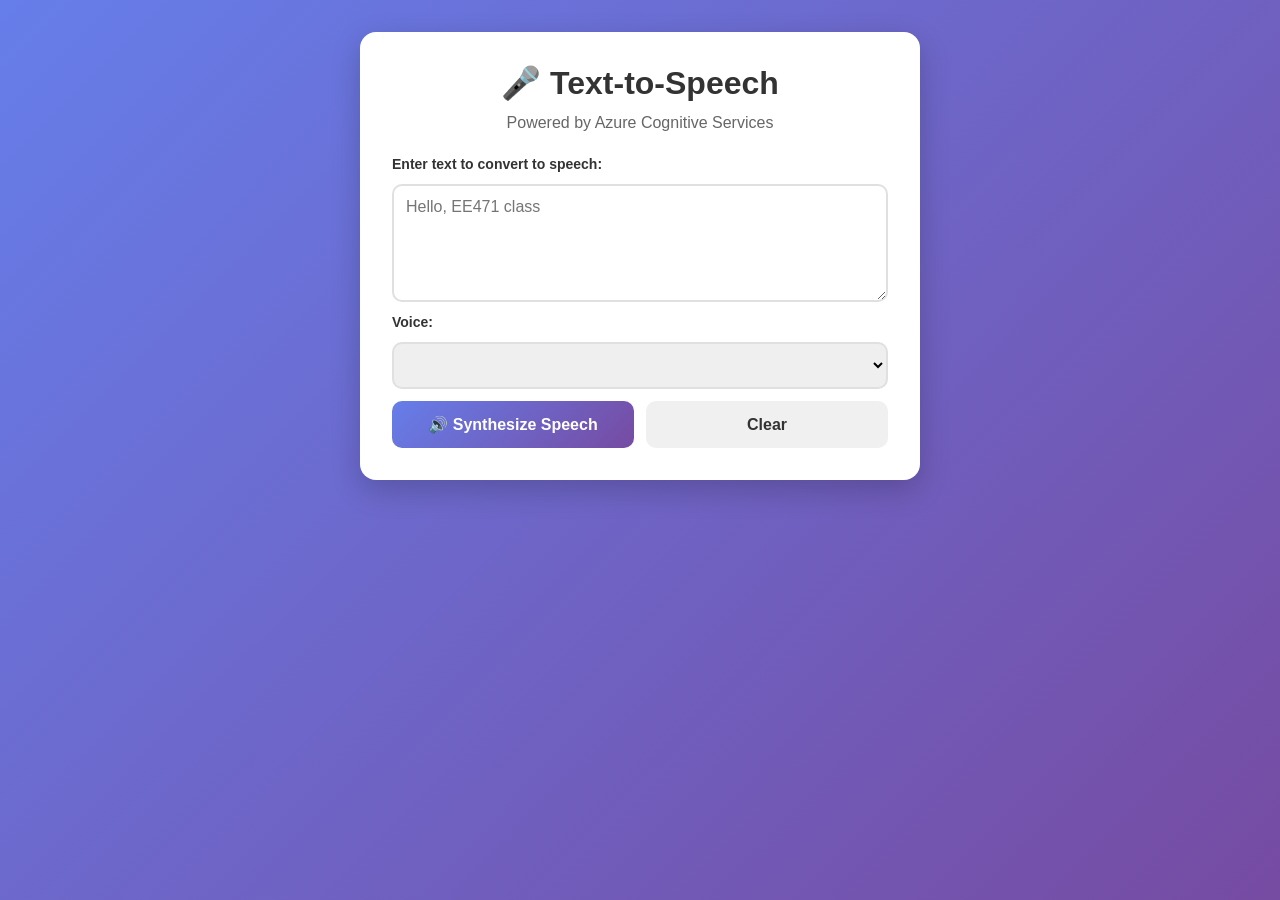
==== Week-5-Task-1/static/index.html @ a9244136 "week 5 - part 1: text-to-speech" ====
<!DOCTYPE html>
<html lang="en">
<head>
  <meta charset="UTF-8">
  <meta name="viewport" content="width=device-width, initial-scale=1.0">
  <title>Text-to-Speech</title>
  <link rel="stylesheet" href="style.css">
</head>
<body>
  <main class="card">
    <h1>🎤 Text-to-Speech</h1>
    <p class="subtitle">Powered by Azure Cognitive Services</p>

    <label for="tts-text">Enter text to convert to speech:</label>
    <textarea id="tts-text" rows="5" placeholder="Hello, EE471 class"></textarea>

    <label for="tts-voice">Voice:</label>
    <select id="tts-voice"></select>

    <div class="buttons">
      <button id="tts-speak" class="btn btn--primary">🔊 Synthesize Speech</button>
      <button id="tts-clear" class="btn btn--light">Clear</button>
    </div>

    <div id="tts-status" class="status" hidden></div>

    <section id="tts-result" class="result" hidden>
      <h2>Generated Audio:</h2>
      <audio id="tts-audio" controls></audio>
      <a id="tts-download" class="btn btn--blue" download="speech.wav">⬇️ Download Audio</a>
    </section>
  </main>

  <script src="script.js"></script>
</body>
</html>
---- Week-5-Task-1/static/style.css ----
* { box-sizing: border-box; }

body {
  margin: 0;
  min-height: 100vh;
  display: flex;
  justify-content: center;
  align-items: flex-start;
  padding: 32px 16px;
  font-family: "Segoe UI", Arial, sans-serif;
  background: linear-gradient(135deg, #667eea 0%, #764ba2 100%);
  color: #333;
}

.card {
  width: 560px;
  max-width: 100%;
  background: #fff;
  border-radius: 16px;
  padding: 32px;
  box-shadow: 0 10px 30px rgba(0, 0, 0, 0.2);
  display: flex;
  flex-direction: column;
  gap: 12px;
}

h1 { margin: 0; text-align: center; font-size: 32px; }
h2 { margin: 0 0 12px; font-size: 18px; }
.subtitle { margin: 0 0 12px; text-align: center; color: #666; }
label { font-weight: 600; font-size: 14px; }

textarea, select {
  width: 100%;
  padding: 12px;
  border: 2px solid #e0e0e0;
  border-radius: 10px;
  font: inherit;
}
textarea { resize: vertical; }
textarea:focus, select:focus { outline: none; border-color: #667eea; }

.buttons { display: flex; gap: 12px; }
.btn {
  flex: 1;
  padding: 14px;
  border: none;
  border-radius: 10px;
  font: inherit;
  font-weight: 700;
  cursor: pointer;
  text-align: center;
  text-decoration: none;
}
.btn:disabled { opacity: 0.6; cursor: wait; }
.btn--primary { background: linear-gradient(135deg, #667eea, #764ba2); color: #fff; }
.btn--light   { background: #f0f0f0; color: #333; }
.btn--blue    { display: block; background: #2196f3; color: #fff; margin-top: 12px; }

.status {
  padding: 12px;
  border-radius: 10px;
  text-align: center;
  font-weight: 600;
}
.status--ok    { background: #e8f8e8; color: #2e9e2e; border: 1px solid #bfe8bf; }
.status--error { background: #fdecea; color: #c62828; border: 1px solid #f5c2c0; }
.status--busy  { background: #eef2ff; color: #4f46e5; border: 1px solid #c7d2fe; }

.result {
  background: #f8f8f8;
  border: 2px solid #e0e0e0;
  border-radius: 12px;
  padding: 20px;
}
audio { width: 100%; }
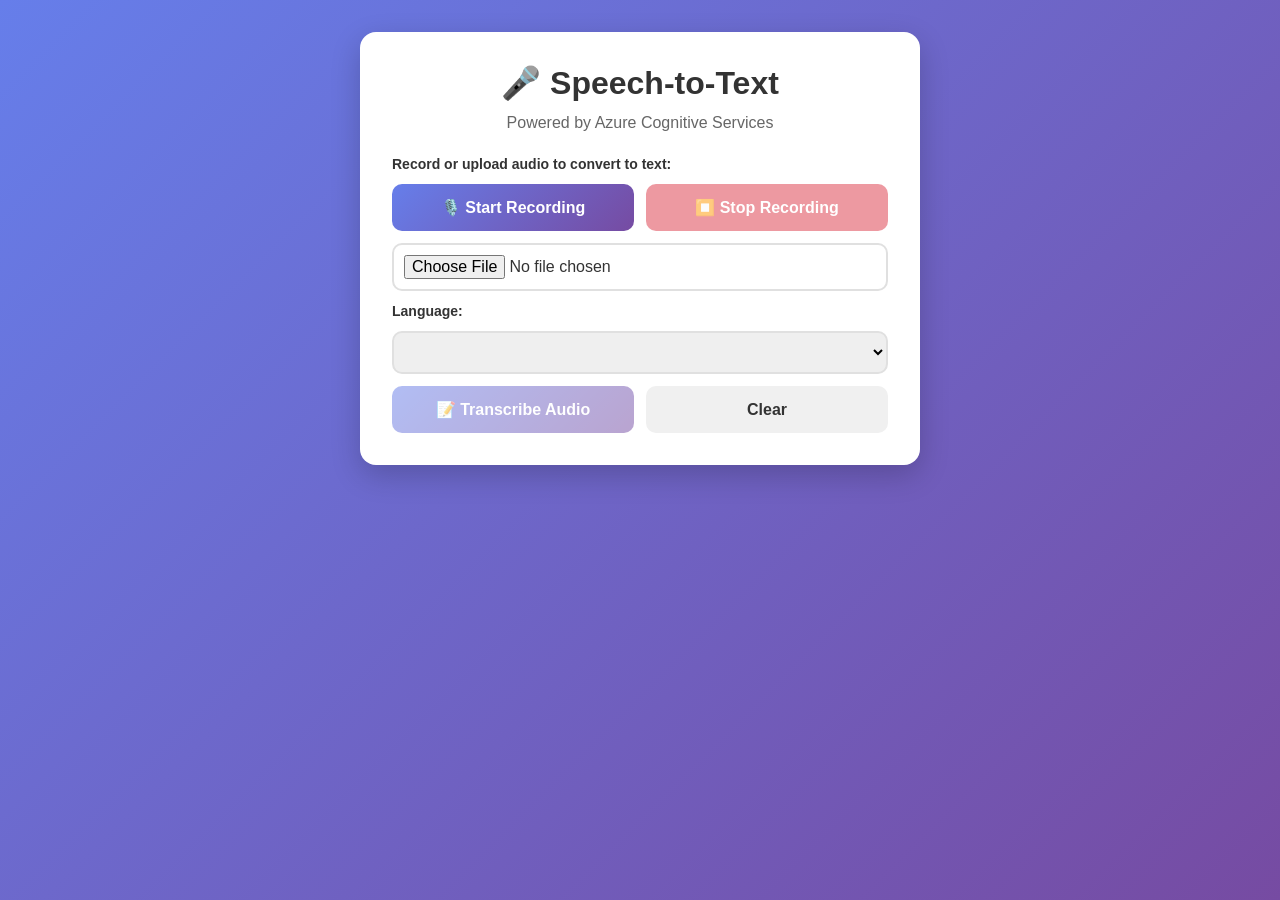
==== commit 5b959b6d: "week 5 - part 2: speech-to-text" ====
--- a/Week-5-Task-1/static/index.html
+++ b/Week-5-Task-1/static/index.html
@@ -3,32 +3,38 @@
 <head>
   <meta charset="UTF-8">
   <meta name="viewport" content="width=device-width, initial-scale=1.0">
-  <title>Text-to-Speech</title>
+  <title>Speech-to-Text</title>
   <link rel="stylesheet" href="style.css">
 </head>
 <body>
   <main class="card">
-    <h1>🎤 Text-to-Speech</h1>
+    <h1>🎤 Speech-to-Text</h1>
     <p class="subtitle">Powered by Azure Cognitive Services</p>
 
-    <label for="tts-text">Enter text to convert to speech:</label>
-    <textarea id="tts-text" rows="5" placeholder="Hello, EE471 class"></textarea>
+    <label>Record or upload audio to convert to text:</label>
+    <div class="buttons">
+      <button id="stt-start" class="btn btn--primary">🎙️ Start Recording</button>
+      <button id="stt-stop" class="btn btn--red" disabled>⏹️ Stop Recording</button>
+    </div>
+    <input id="stt-file" type="file" accept="audio/*">
 
-    <label for="tts-voice">Voice:</label>
-    <select id="tts-voice"></select>
+    <label for="stt-language">Language:</label>
+    <select id="stt-language"></select>
+
+    <div id="stt-recording" class="status status--recording" hidden>● Recording…</div>
 
     <div class="buttons">
-      <button id="tts-speak" class="btn btn--primary">🔊 Synthesize Speech</button>
-      <button id="tts-clear" class="btn btn--light">Clear</button>
+      <button id="stt-transcribe" class="btn btn--primary" disabled>📝 Transcribe Audio</button>
+      <button id="stt-clear" class="btn btn--light">Clear</button>
     </div>
 
-    <div id="tts-status" class="status" hidden></div>
+    <section id="stt-result" class="result result--blue" hidden>
+      <h2>Transcription:</h2>
+      <p id="stt-text" class="transcript"></p>
+      <button id="stt-copy" class="btn btn--light btn--small">📋 Copy Text</button>
+    </section>
 
-    <section id="tts-result" class="result" hidden>
-      <h2>Generated Audio:</h2>
-      <audio id="tts-audio" controls></audio>
-      <a id="tts-download" class="btn btn--blue" download="speech.wav">⬇️ Download Audio</a>
-    </section>
+    <div id="stt-status" class="status" hidden></div>
   </main>
 
   <script src="script.js"></script>
--- a/Week-5-Task-1/static/style.css
+++ b/Week-5-Task-1/static/style.css
@@ -29,15 +29,13 @@
 .subtitle { margin: 0 0 12px; text-align: center; color: #666; }
 label { font-weight: 600; font-size: 14px; }
 
-textarea, select {
+select, input[type="file"] {
   width: 100%;
-  padding: 12px;
+  padding: 10px;
   border: 2px solid #e0e0e0;
   border-radius: 10px;
   font: inherit;
 }
-textarea { resize: vertical; }
-textarea:focus, select:focus { outline: none; border-color: #667eea; }
 
 .buttons { display: flex; gap: 12px; }
 .btn {
@@ -48,13 +46,12 @@
   font: inherit;
   font-weight: 700;
   cursor: pointer;
-  text-align: center;
-  text-decoration: none;
 }
-.btn:disabled { opacity: 0.6; cursor: wait; }
+.btn:disabled { opacity: 0.5; cursor: not-allowed; }
 .btn--primary { background: linear-gradient(135deg, #667eea, #764ba2); color: #fff; }
+.btn--red     { background: #dc3545; color: #fff; }
 .btn--light   { background: #f0f0f0; color: #333; }
-.btn--blue    { display: block; background: #2196f3; color: #fff; margin-top: 12px; }
+.btn--small   { flex: none; padding: 8px 16px; margin-top: 12px; }
 
 .status {
   padding: 12px;
@@ -62,14 +59,18 @@
   text-align: center;
   font-weight: 600;
 }
-.status--ok    { background: #e8f8e8; color: #2e9e2e; border: 1px solid #bfe8bf; }
-.status--error { background: #fdecea; color: #c62828; border: 1px solid #f5c2c0; }
-.status--busy  { background: #eef2ff; color: #4f46e5; border: 1px solid #c7d2fe; }
+.status--ok        { background: #e8f8e8; color: #2e9e2e; border: 1px solid #bfe8bf; }
+.status--error     { background: #fdecea; color: #c62828; border: 1px solid #f5c2c0; }
+.status--busy      { background: #eef2ff; color: #4f46e5; border: 1px solid #c7d2fe; }
+.status--recording { background: #fdecea; color: #c62828; border: 2px solid #ef9a9a; text-align: left; }
 
-.result {
-  background: #f8f8f8;
-  border: 2px solid #e0e0e0;
-  border-radius: 12px;
-  padding: 20px;
+.result { border-radius: 12px; padding: 20px; }
+.result--blue { background: #eef6fc; border: 2px solid #c5dff3; }
+.transcript {
+  margin: 0;
+  padding: 14px;
+  background: #fff;
+  border: 1px solid #e0e0e0;
+  border-radius: 8px;
+  white-space: pre-wrap;
 }
-audio { width: 100%; }
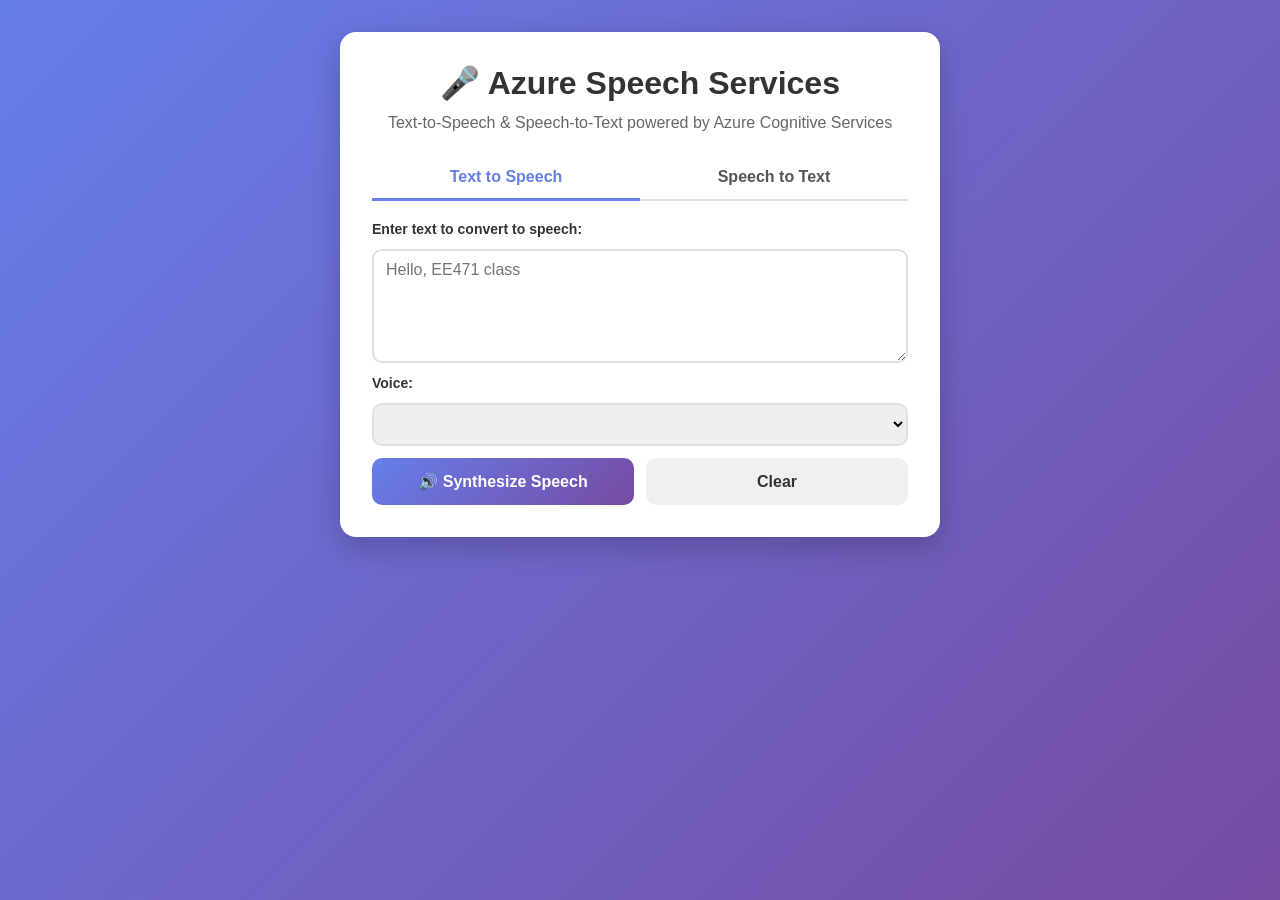
==== commit 529dd0d4: "week 5 - part 3: resolve merge conflict, both features" ====
--- a/Week-5-Task-1/static/index.html
+++ b/Week-5-Task-1/static/index.html
@@ -3,38 +3,68 @@
 <head>
   <meta charset="UTF-8">
   <meta name="viewport" content="width=device-width, initial-scale=1.0">
-  <title>Speech-to-Text</title>
+  <title>Azure Speech Services</title>
   <link rel="stylesheet" href="style.css">
 </head>
 <body>
   <main class="card">
-    <h1>🎤 Speech-to-Text</h1>
-    <p class="subtitle">Powered by Azure Cognitive Services</p>
+    <h1>🎤 Azure Speech Services</h1>
+    <p class="subtitle">Text-to-Speech &amp; Speech-to-Text powered by Azure Cognitive Services</p>
 
-    <label>Record or upload audio to convert to text:</label>
-    <div class="buttons">
-      <button id="stt-start" class="btn btn--primary">🎙️ Start Recording</button>
-      <button id="stt-stop" class="btn btn--red" disabled>⏹️ Stop Recording</button>
-    </div>
-    <input id="stt-file" type="file" accept="audio/*">
+    <nav class="tabs">
+      <button class="tab is-active" data-tab="tts">Text to Speech</button>
+      <button class="tab" data-tab="stt">Speech to Text</button>
+    </nav>
 
-    <label for="stt-language">Language:</label>
-    <select id="stt-language"></select>
+    <!-- ===================== Text to Speech ===================== -->
+    <section id="panel-tts" class="panel">
+      <label for="tts-text">Enter text to convert to speech:</label>
+      <textarea id="tts-text" rows="5" placeholder="Hello, EE471 class"></textarea>
 
-    <div id="stt-recording" class="status status--recording" hidden>● Recording…</div>
+      <label for="tts-voice">Voice:</label>
+      <select id="tts-voice"></select>
 
-    <div class="buttons">
-      <button id="stt-transcribe" class="btn btn--primary" disabled>📝 Transcribe Audio</button>
-      <button id="stt-clear" class="btn btn--light">Clear</button>
-    </div>
+      <div class="buttons">
+        <button id="tts-speak" class="btn btn--primary">🔊 Synthesize Speech</button>
+        <button id="tts-clear" class="btn btn--light">Clear</button>
+      </div>
 
-    <section id="stt-result" class="result result--blue" hidden>
-      <h2>Transcription:</h2>
-      <p id="stt-text" class="transcript"></p>
-      <button id="stt-copy" class="btn btn--light btn--small">📋 Copy Text</button>
+      <div id="tts-status" class="status" hidden></div>
+
+      <section id="tts-result" class="result" hidden>
+        <h2>Generated Audio:</h2>
+        <audio id="tts-audio" controls></audio>
+        <a id="tts-download" class="btn btn--blue" download="speech.wav">⬇️ Download Audio</a>
+      </section>
     </section>
 
-    <div id="stt-status" class="status" hidden></div>
+    <!-- ===================== Speech to Text ===================== -->
+    <section id="panel-stt" class="panel" hidden>
+      <label>Record or upload audio to convert to text:</label>
+      <div class="buttons">
+        <button id="stt-start" class="btn btn--primary">🎙️ Start Recording</button>
+        <button id="stt-stop" class="btn btn--red" disabled>⏹️ Stop Recording</button>
+      </div>
+      <input id="stt-file" type="file" accept="audio/*">
+
+      <label for="stt-language">Language:</label>
+      <select id="stt-language"></select>
+
+      <div id="stt-recording" class="status status--recording" hidden>● Recording…</div>
+
+      <div class="buttons">
+        <button id="stt-transcribe" class="btn btn--primary" disabled>📝 Transcribe Audio</button>
+        <button id="stt-clear" class="btn btn--light">Clear</button>
+      </div>
+
+      <section id="stt-result" class="result result--blue" hidden>
+        <h2>Transcription:</h2>
+        <p id="stt-text" class="transcript"></p>
+        <button id="stt-copy" class="btn btn--light btn--small">📋 Copy Text</button>
+      </section>
+
+      <div id="stt-status" class="status" hidden></div>
+    </section>
   </main>
 
   <script src="script.js"></script>
--- a/Week-5-Task-1/static/style.css
+++ b/Week-5-Task-1/static/style.css
@@ -13,7 +13,7 @@
 }
 
 .card {
-  width: 560px;
+  width: 600px;
   max-width: 100%;
   background: #fff;
   border-radius: 16px;
@@ -29,13 +29,33 @@
 .subtitle { margin: 0 0 12px; text-align: center; color: #666; }
 label { font-weight: 600; font-size: 14px; }
 
-select, input[type="file"] {
+/* --- tabs (added when the two branches were merged) --- */
+.tabs { display: flex; border-bottom: 2px solid #e0e0e0; margin-bottom: 8px; }
+.tab {
+  flex: 1;
+  padding: 12px;
+  border: none;
+  border-bottom: 3px solid transparent;
+  margin-bottom: -2px;
+  background: none;
+  font: inherit;
+  font-weight: 600;
+  color: #555;
+  cursor: pointer;
+}
+.tab.is-active { color: #667eea; border-bottom-color: #667eea; }
+.panel { display: flex; flex-direction: column; gap: 12px; }
+.panel[hidden] { display: none; }
+
+textarea, select, input[type="file"] {
   width: 100%;
-  padding: 10px;
+  padding: 10px 12px;
   border: 2px solid #e0e0e0;
   border-radius: 10px;
   font: inherit;
 }
+textarea { resize: vertical; }
+textarea:focus, select:focus { outline: none; border-color: #667eea; }
 
 .buttons { display: flex; gap: 12px; }
 .btn {
@@ -46,11 +66,14 @@
   font: inherit;
   font-weight: 700;
   cursor: pointer;
+  text-align: center;
+  text-decoration: none;
 }
 .btn:disabled { opacity: 0.5; cursor: not-allowed; }
 .btn--primary { background: linear-gradient(135deg, #667eea, #764ba2); color: #fff; }
 .btn--red     { background: #dc3545; color: #fff; }
 .btn--light   { background: #f0f0f0; color: #333; }
+.btn--blue    { display: block; background: #2196f3; color: #fff; margin-top: 12px; }
 .btn--small   { flex: none; padding: 8px 16px; margin-top: 12px; }
 
 .status {
@@ -64,8 +87,8 @@
 .status--busy      { background: #eef2ff; color: #4f46e5; border: 1px solid #c7d2fe; }
 .status--recording { background: #fdecea; color: #c62828; border: 2px solid #ef9a9a; text-align: left; }
 
-.result { border-radius: 12px; padding: 20px; }
-.result--blue { background: #eef6fc; border: 2px solid #c5dff3; }
+.result { background: #f8f8f8; border: 2px solid #e0e0e0; border-radius: 12px; padding: 20px; }
+.result--blue { background: #eef6fc; border-color: #c5dff3; }
 .transcript {
   margin: 0;
   padding: 14px;
@@ -74,3 +97,4 @@
   border-radius: 8px;
   white-space: pre-wrap;
 }
+audio { width: 100%; }
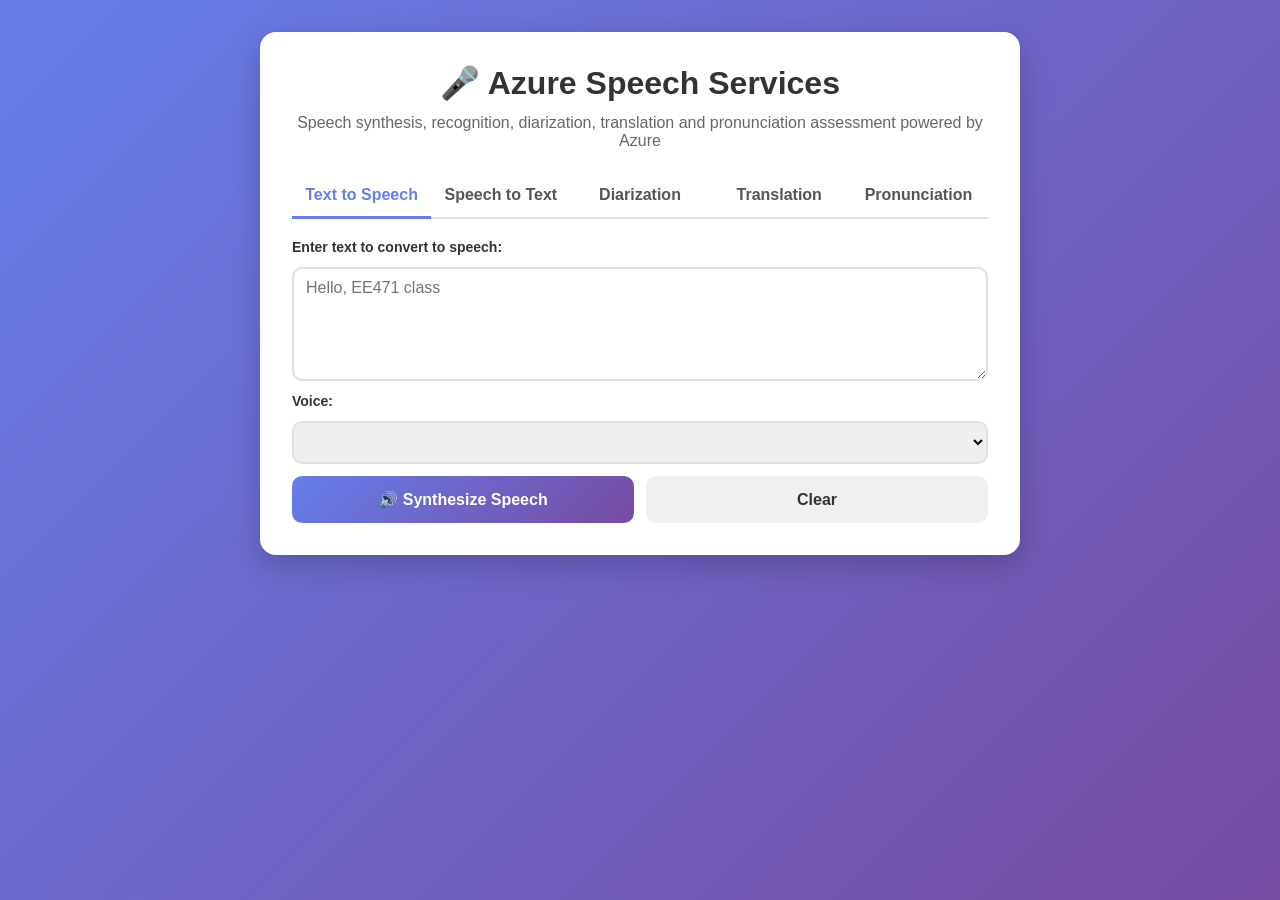
==== commit b3ca087b: "week 5 - part 4: diarization, translation, pronunciation assessment" ====
--- a/Week-5-Task-1/static/index.html
+++ b/Week-5-Task-1/static/index.html
@@ -9,14 +9,17 @@
 <body>
   <main class="card">
     <h1>🎤 Azure Speech Services</h1>
-    <p class="subtitle">Text-to-Speech &amp; Speech-to-Text powered by Azure Cognitive Services</p>
+    <p class="subtitle">Speech synthesis, recognition, diarization, translation and pronunciation assessment powered by Azure</p>
 
     <nav class="tabs">
       <button class="tab is-active" data-tab="tts">Text to Speech</button>
       <button class="tab" data-tab="stt">Speech to Text</button>
+      <button class="tab" data-tab="dia">Diarization</button>
+      <button class="tab" data-tab="tr">Translation</button>
+      <button class="tab" data-tab="pa">Pronunciation</button>
     </nav>
 
-    <!-- ===================== Text to Speech ===================== -->
+    <!-- ===================== Text to Speech (Part 1) ===================== -->
     <section id="panel-tts" class="panel">
       <label for="tts-text">Enter text to convert to speech:</label>
       <textarea id="tts-text" rows="5" placeholder="Hello, EE471 class"></textarea>
@@ -38,7 +41,7 @@
       </section>
     </section>
 
-    <!-- ===================== Speech to Text ===================== -->
+    <!-- ===================== Speech to Text (Part 2) ===================== -->
     <section id="panel-stt" class="panel" hidden>
       <label>Record or upload audio to convert to text:</label>
       <div class="buttons">
@@ -46,14 +49,13 @@
         <button id="stt-stop" class="btn btn--red" disabled>⏹️ Stop Recording</button>
       </div>
       <input id="stt-file" type="file" accept="audio/*">
+      <div id="stt-recording" class="status status--recording" hidden>● Recording…</div>
 
       <label for="stt-language">Language:</label>
       <select id="stt-language"></select>
 
-      <div id="stt-recording" class="status status--recording" hidden>● Recording…</div>
-
       <div class="buttons">
-        <button id="stt-transcribe" class="btn btn--primary" disabled>📝 Transcribe Audio</button>
+        <button id="stt-run" class="btn btn--primary" disabled>📝 Transcribe Audio</button>
         <button id="stt-clear" class="btn btn--light">Clear</button>
       </div>
 
@@ -65,6 +67,109 @@
 
       <div id="stt-status" class="status" hidden></div>
     </section>
+
+    <!-- ===================== Diarization (Part 4) ===================== -->
+    <section id="panel-dia" class="panel" hidden>
+      <label>Record or upload a conversation with two or more speakers:</label>
+      <div class="buttons">
+        <button id="dia-start" class="btn btn--primary">🎙️ Start Recording</button>
+        <button id="dia-stop" class="btn btn--red" disabled>⏹️ Stop Recording</button>
+      </div>
+      <input id="dia-file" type="file" accept="audio/*">
+      <div id="dia-recording" class="status status--recording" hidden>● Recording…</div>
+      <button id="dia-sample" class="btn btn--light">🎭 Generate a sample two-person conversation</button>
+      <audio id="dia-audio" controls hidden></audio>
+
+      <label for="dia-language">Language:</label>
+      <select id="dia-language"></select>
+
+      <div class="buttons">
+        <button id="dia-run" class="btn btn--primary" disabled>👥 Identify Speakers</button>
+        <button id="dia-clear" class="btn btn--light">Clear</button>
+      </div>
+
+      <section id="dia-result" class="result result--blue" hidden>
+        <h2>Who said what:</h2>
+        <div id="dia-segments" class="segments"></div>
+      </section>
+
+      <div id="dia-status" class="status" hidden></div>
+    </section>
+
+    <!-- ===================== Translation (Part 4) ===================== -->
+    <section id="panel-tr" class="panel" hidden>
+      <label>Record or upload speech to translate:</label>
+      <div class="buttons">
+        <button id="tr-start" class="btn btn--primary">🎙️ Start Recording</button>
+        <button id="tr-stop" class="btn btn--red" disabled>⏹️ Stop Recording</button>
+      </div>
+      <input id="tr-file" type="file" accept="audio/*">
+      <div id="tr-recording" class="status status--recording" hidden>● Recording…</div>
+
+      <div class="two-cols">
+        <div>
+          <label for="tr-source">Spoken language:</label>
+          <select id="tr-source"></select>
+        </div>
+        <div>
+          <label for="tr-target">Translate to:</label>
+          <select id="tr-target"></select>
+        </div>
+      </div>
+
+      <div class="buttons">
+        <button id="tr-run" class="btn btn--primary" disabled>🌍 Translate</button>
+        <button id="tr-clear" class="btn btn--light">Clear</button>
+      </div>
+
+      <section id="tr-result" class="result result--blue" hidden>
+        <h2>Original:</h2>
+        <p id="tr-original" class="transcript"></p>
+        <h2 class="mt">Translation:</h2>
+        <p id="tr-translation" class="transcript"></p>
+        <button id="tr-speak" class="btn btn--light btn--small">🔊 Speak Translation</button>
+        <audio id="tr-audio" hidden></audio>
+      </section>
+
+      <div id="tr-status" class="status" hidden></div>
+    </section>
+
+    <!-- ===================== Pronunciation assessment (Part 4) ===================== -->
+    <section id="panel-pa" class="panel" hidden>
+      <label for="pa-reference">Sentence to read aloud:</label>
+      <textarea id="pa-reference" rows="2">The quick brown fox jumps over the lazy dog.</textarea>
+
+      <label>Record yourself reading the sentence (or upload a file):</label>
+      <div class="buttons">
+        <button id="pa-start" class="btn btn--primary">🎙️ Start Recording</button>
+        <button id="pa-stop" class="btn btn--red" disabled>⏹️ Stop Recording</button>
+      </div>
+      <input id="pa-file" type="file" accept="audio/*">
+      <div id="pa-recording" class="status status--recording" hidden>● Recording…</div>
+
+      <label for="pa-language">Language:</label>
+      <select id="pa-language"></select>
+
+      <div class="buttons">
+        <button id="pa-run" class="btn btn--primary" disabled>🎯 Assess Pronunciation</button>
+        <button id="pa-clear" class="btn btn--light">Clear</button>
+      </div>
+
+      <section id="pa-result" class="result result--blue" hidden>
+        <h2>Scores (0 – 100):</h2>
+        <div id="pa-scores" class="scores"></div>
+        <h2 class="mt">Words:</h2>
+        <div id="pa-words" class="words"></div>
+        <p class="legend">
+          <span class="word word--good">good ≥ 80</span>
+          <span class="word word--ok">fair 60–79</span>
+          <span class="word word--bad">poor &lt; 60</span>
+          <span class="word word--omission">omitted</span>
+        </p>
+      </section>
+
+      <div id="pa-status" class="status" hidden></div>
+    </section>
   </main>
 
   <script src="script.js"></script>
--- a/Week-5-Task-1/static/style.css
+++ b/Week-5-Task-1/static/style.css
@@ -13,7 +13,7 @@
 }
 
 .card {
-  width: 600px;
+  width: 760px;
   max-width: 100%;
   background: #fff;
   border-radius: 16px;
@@ -33,7 +33,7 @@
 .tabs { display: flex; border-bottom: 2px solid #e0e0e0; margin-bottom: 8px; }
 .tab {
   flex: 1;
-  padding: 12px;
+  padding: 12px 6px;
   border: none;
   border-bottom: 3px solid transparent;
   margin-bottom: -2px;
@@ -98,3 +98,37 @@
   white-space: pre-wrap;
 }
 audio { width: 100%; }
+
+/* --- Part 4 additions --- */
+.two-cols { display: grid; grid-template-columns: 1fr 1fr; gap: 12px; }
+.two-cols select { margin-top: 6px; }
+.mt { margin-top: 16px; }
+
+.segments { display: flex; flex-direction: column; gap: 8px; }
+.segment { display: flex; gap: 10px; align-items: flex-start; }
+.speaker {
+  flex: none;
+  min-width: 90px;
+  padding: 4px 10px;
+  border-radius: 12px;
+  font-size: 13px;
+  font-weight: 700;
+  color: #fff;
+  text-align: center;
+}
+.segment p { margin: 0; padding: 6px 10px; background: #fff; border-radius: 8px; flex: 1; }
+
+.scores { display: grid; grid-template-columns: repeat(auto-fit, minmax(120px, 1fr)); gap: 10px; }
+.score { background: #fff; border-radius: 10px; padding: 10px; text-align: center; border: 1px solid #e0e0e0; }
+.score b { display: block; font-size: 26px; }
+.score span { font-size: 13px; color: #666; }
+
+.words { display: flex; flex-wrap: wrap; gap: 6px; }
+.word { padding: 4px 8px; border-radius: 6px; font-weight: 600; font-size: 14px; }
+.word small { font-weight: 400; opacity: 0.8; margin-left: 4px; }
+.word--good { background: #dcfce7; color: #166534; }
+.word--ok   { background: #fef3c7; color: #92400e; }
+.word--bad  { background: #fdecea; color: #c62828; }
+.word--omission { background: #e5e7eb; color: #555; text-decoration: line-through; }
+.word--insertion { background: #ede9fe; color: #5b21b6; font-style: italic; }
+.legend { margin: 12px 0 0; display: flex; gap: 6px; flex-wrap: wrap; font-size: 12px; }
